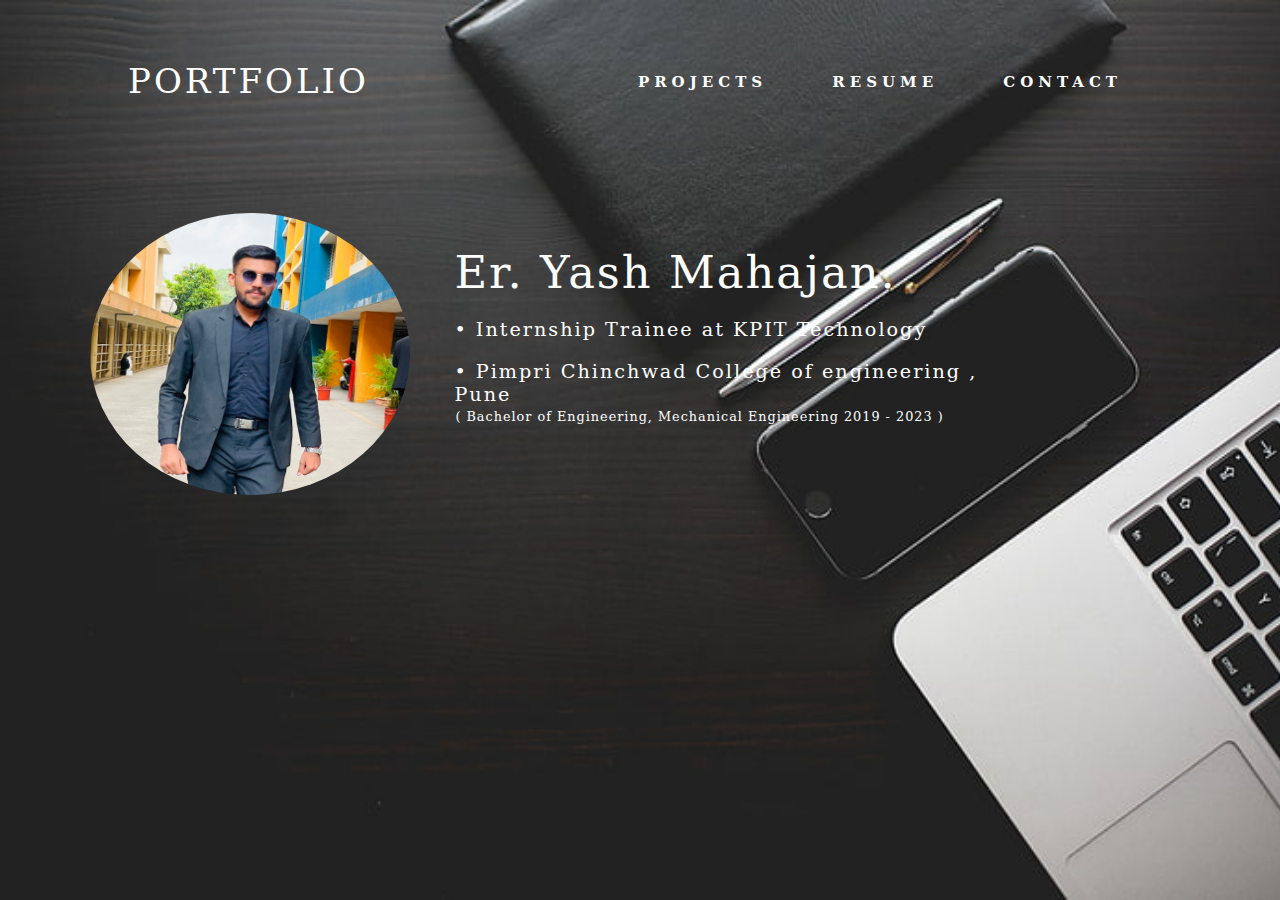
==== index.html @ 7482a304 "Add files via upload" ====
<!DOCTYPE html>
<html lang="en">
<head>
    <meta charset="UTF-8">
    <meta http-equiv="X-UA-Compatible" content="IE=edge">
    <meta name="viewport" content="width=device-width, initial-scale=1.0">
    <title>Personl Website</title>
    <link rel="stylesheet" href="styles.css">
    <link rel="stylesheet" href="media-quries.css">
    <link rel="stylesheet" href="https://cdnjs.cloudflare.com/ajax/libs/font-awesome/5.15.3/css/all.min.css" integrity="sha512-iBBXm8fW90+nuLcSKlbmrPcLa0OT92xO1BIsZ+ywDWZCvqsWgccV3gFoRBv0z+8dLJgyAHIhR35VZc2oM/gI1w==" crossorigin="anonymous" referrerpolicy="no-referrer" />
</head>
<body>
    <div class="rocky">

        <div class="content">
            <h2>PORTFOLIO</h2>
            <ul>
                <li><a href="projects.html">PROJECTS</a></li>
                <li><a href="https://drive.google.com/file/d/1cpTl_iNF1-5FXXDCDKzPy0y5kAouCofo/view?usp=drive_link" target="_blank" >RESUME</a></li>
                <div class="dropdown">
                    <li><a href="#">CONTACT</span>
                    <div class="dropdown-content">
                    <p class="ip">No.:+91 9307887972
                        mahajanyashtushar@gmail.com
                    </p>
                    </div>
                  </div></a></li>

            </ul>
            <a href="projects.html" class="nav-toggle">Projects</i></a>
        </div>
        
        <img src="yash professional .jpg" >
            
        <div class="main">
            <br>
            <br>
            <h2> Er. Yash Mahajan.</h2>
            <br>
            <p> • Internship Trainee at KPIT Technology</p>
            <br>
            <p> • Pimpri Chinchwad College of engineering , Pune</p>
                 <span>  ( Bachelor of Engineering, Mechanical Engineering
                 2019 - 2023 )</span>
            
        </div>
        <div class="social">
            <div class="icon">
                <a href="https://www.linkedin.com/in/yash-mahajan-9521b41b5/" target="_blank">
                <i class="fab fa-linkedin"></i>
                </a>
                <a href="https://github.com/mahajanyashtushar" target="_blank">
                    <i class="fab fa-github"></i>
                </a>
                <a href="mailto:mahajanyashtushar@gmail.com" target="_blank">
                    <i class="fab fa-mixcloud"></i>
                </a>
            </div>
        </div>
        
    </div>
</body>
</html>
---- styles.css ----
@import url('https://fonts.googleapis.com/css2?family=Roboto:wght@300;400;500;700;900&display=swap');


*{
    margin: 0;
    padding: 0;
    box-sizing: border-box;
    font-family: 'Serif', sans-serif;
    color: #fff;
}
html { 
    background: url("bg66.jpg") no-repeat center center fixed; 
    -webkit-background-size: cover;
    -moz-background-size: cover;
    -o-background-size: cover;
    background-size: cover;
  }
.rocky{
    height: 100vh;
    width: 100%;
    overflow: hidden;
    justify-content: center;
}

img {
    position: absolute;
    border-radius: 50%;
    width: 25vw;
    height: 22vw;
    left: 7vw;
    margin-top: 4%;
}

.content{
    height: 18vh;
    width: 80%;
    margin: auto;
    display: flex;
    align-items: center;
    justify-content: space-between;
}

.content h2{
    font-size: 34px;
    letter-spacing: 3px;
}

.content h2:hover{
    color: rgb(189, 198, 52);
}

.content ul li {
    display: inline-block;
    list-style-type: none;
    padding: 0px 30px;
    font-weight: bold;
}

.content ul li a{
   font-size: 15px;
   text-decoration: none;
   letter-spacing: 5px;
   transition: .3s;
}

.content ul li a:hover{
    color: olivedrab;
}

.nav-toggle
{
    display: none;
}
.main{
    position: absolute;
    left: 57%;
    margin-top: 12%;
    transform: translate(-50%, -50%);
}

h1{
    font-size: 100px;
    letter-spacing: 20px;
    font-weight: bold;
}

h1:hover{
    color: olivedrab;
}
h2{
    font-size: 3.5vw;
    letter-spacing: 2px;
    font-weight:400;
}


h3{
    font-size: 10px;
    font-weight: 400;
    letter-spacing: 3px;
    margin-bottom: 7px;

}

h3:hover{
    color: olivedrab;
}

p{
    font-size: 1.5vw;
    letter-spacing: 2px;
}

span{
    display:inline-block;
    font-size: 1vw;
    letter-spacing: 1px;
    margin-left: 1px;
}


.icon{
    position: absolute;
    height: 35%;
    width: 80px;
    text-align: center;
    padding-top: 10%;
    bottom: 50%;
}

.icon i{
    display: inline-block;
    margin: 15px 23px;
    font-size: 20px;

}

.dropdown {
    position: relative;
    display: inline-block;
  }
  
  .dropdown-content {
    display: none;
    position: absolute;
    background-color: #f9f9f9;
    min-width: 160px;
    box-shadow: 0px 8px 16px 0px rgba(0,0,0,0.2);
    padding: 12px 16px;
    z-index: 1;
  }
  .ip, .ip:hover
  {
    font-size: 12px;
    color:black;
  }
  .dropdown:hover .dropdown-content {
    display: block;
  }
---- media-quries.css ----
@media screen  and (max-width: 1000px){
    .nav-toggle
    {
        display: block;
        margin-right:20px;
    }
    .content ul li
    {
        display: none;
    }
    img {
        position: absolute;
        border-radius: 50%;
        width: 50vw;
        height: 50vw;
        left: 30vw;
        margin-top: 4%;
    }
    .main{
        position: absolute;
    left: 57%;
    margin-top: 75%;
    transform: translate(-50%, -50%);
    }
    h2{
        font-size: 4.5vw;
        letter-spacing: 2px;
        font-weight:400;
    }
    
    p{
        font-size: 3vw;
        letter-spacing: 2px;
    }
    
    span{
        font-size: 2vw;
        letter-spacing: 1px;
        margin-left: 1px;
    }
    
    
    
}
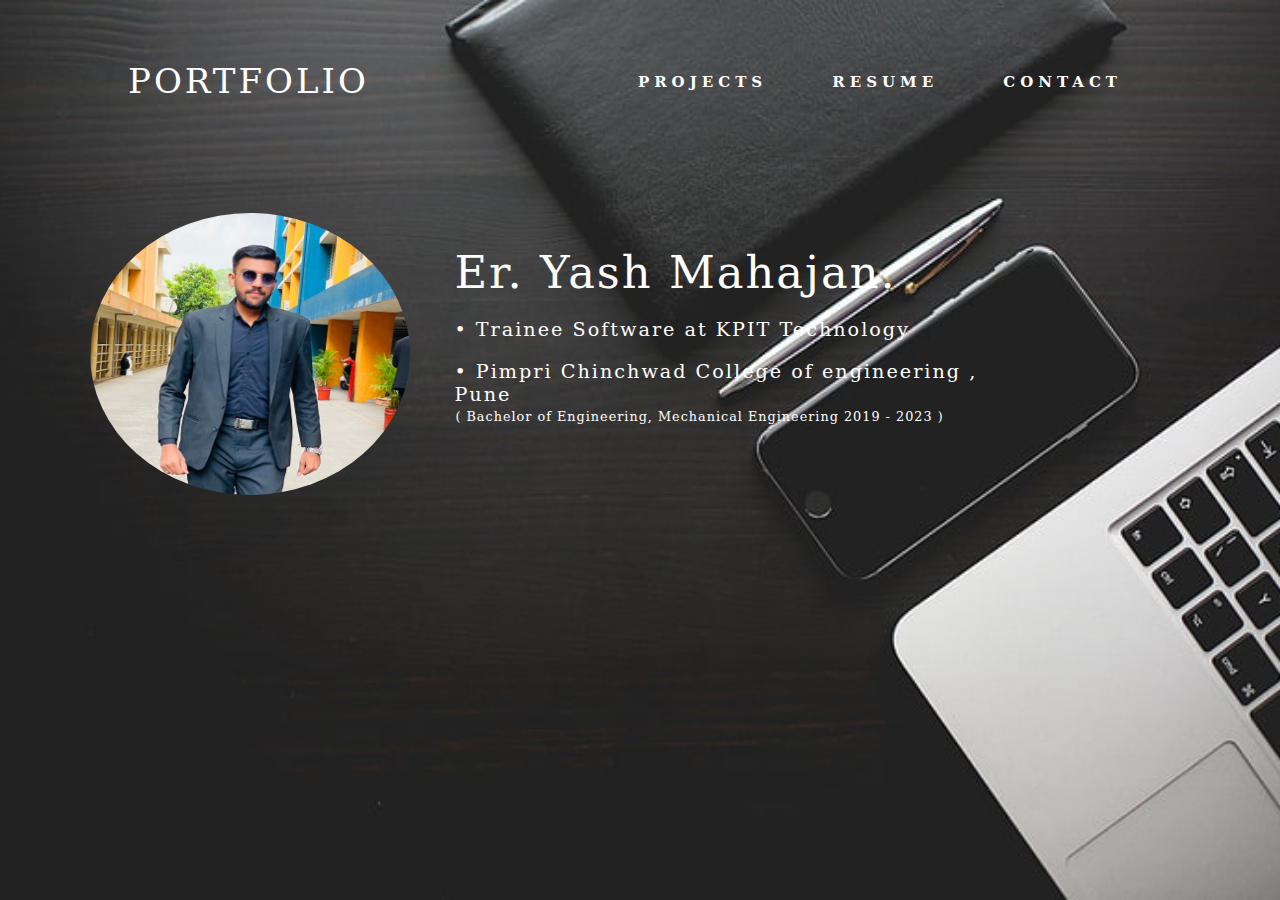
==== commit 87b067a2: "Update index.html" ====
--- a/index.html
+++ b/index.html
@@ -37,7 +37,7 @@
             <br>
             <h2> Er. Yash Mahajan.</h2>
             <br>
-            <p> • Internship Trainee at KPIT Technology</p>
+            <p> • Trainee Software at KPIT Technology</p>
             <br>
             <p> • Pimpri Chinchwad College of engineering , Pune</p>
                  <span>  ( Bachelor of Engineering, Mechanical Engineering
@@ -61,4 +61,4 @@
     </div>
 </body>
 </html>
-            +            
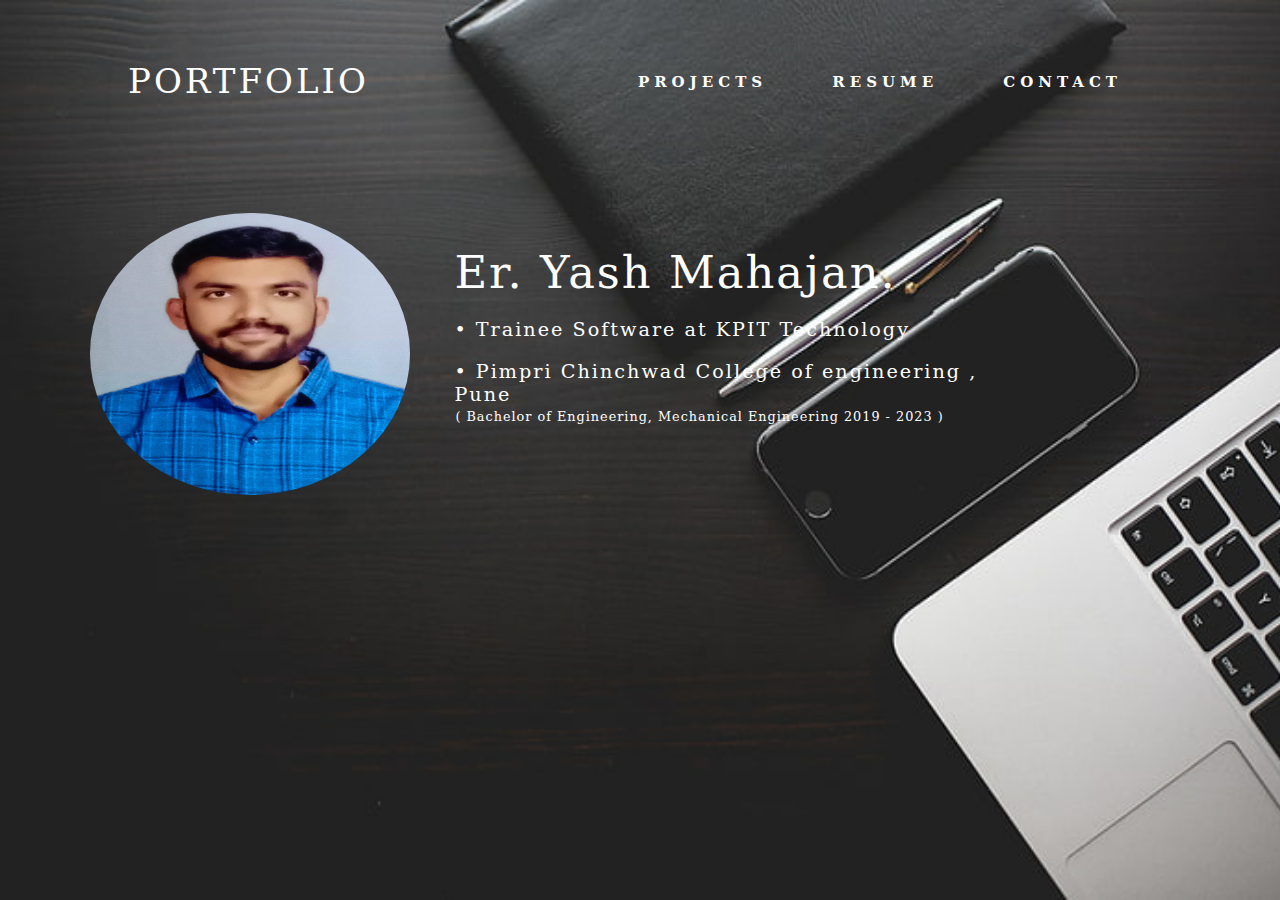
==== commit cf0d1b19: "Update index.html" ====
--- a/index.html
+++ b/index.html
@@ -30,7 +30,7 @@
             <a href="projects.html" class="nav-toggle">Projects</i></a>
         </div>
         
-        <img src="yash professional .jpg" >
+        <img src="yimg.jpg" >
             
         <div class="main">
             <br>
